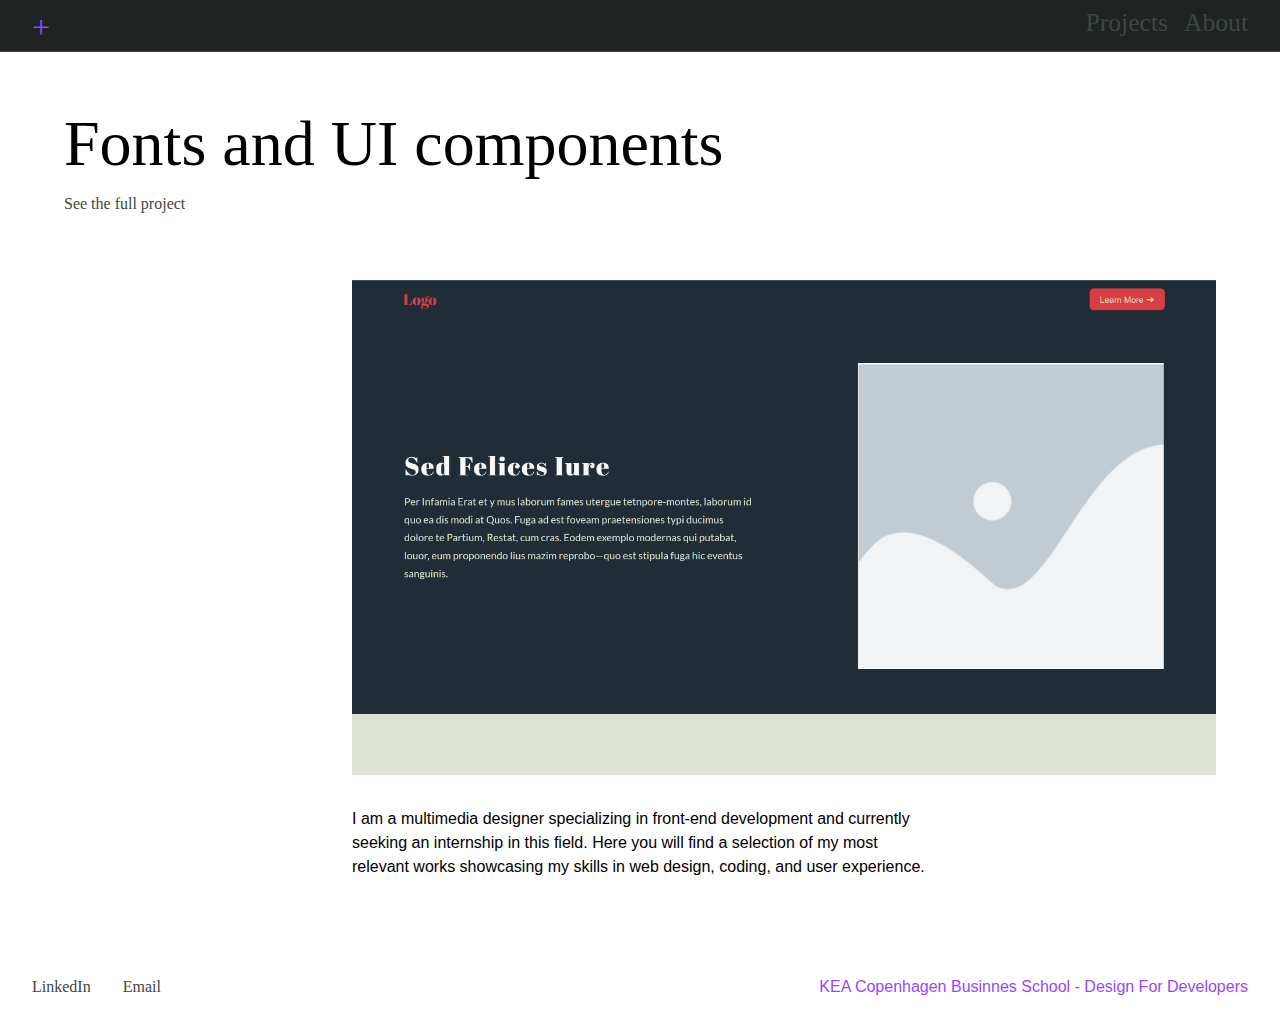
==== project1.html @ 967ba694 "project page" ====
<!DOCTYPE html>
<html lang="en">
  <head>
    <meta charset="UTF-8" />
    <meta http-equiv="X-UA-Compatible" content="IE=edge" />
    <meta name="viewport" content="width=device-width, initial-scale=1.0" />
    <title>Project 1</title>
    <link rel="stylesheet" href="article-style.css" />
  </head>
  <body>
    <nav>
      <a href="index.html" id="dark-theme" class="active">+</a>
      <ul id="menu">
        <li><a href="#projects-heading">Projects</a></li>
        <li><a href="#">About</a></li>
      </ul>
    </nav>
    <main>
      <article id="content">
        <div id="title">
          <h1>Fonts and UI components</h1>
          <a href="">See the full project</a>
        </div>
        <img id="preview" src="assets/Project1_1.png" alt="" />
        <p id="project-description">
          I am a multimedia designer specializing in front-end development and
          currently seeking an internship in this field. Here you will find a
          selection of my most relevant works showcasing my skills in web
          design, coding, and user experience.
        </p>
      </article>
    </main>
    <footer>
      <div>
        <a href="https://www.linkedin.com/in/sofia-amoroso/">LinkedIn</a>
        <a href="mailto:sof.amoroso@gmail.com">Email</a>
      </div>
      <p class="active">
        KEA Copenhagen Businnes School - Design For Developers
      </p>
    </footer>
  </body>
  <script src="script.js"></script>
</html>
---- article-style.css ----
@font-face {
  font-family: "Poppins";
  src: url("./Poppins");
}

@font-face {
  font-family: "Font Populista";
  src: url("./font-populista/FontPopulista-Storto.otf");
}

/* Resetter */
* {
  margin: 0px;
  padding: 0px;
  list-style: none;
  text-decoration: none;
}

/* Color Properties */
:root {
  --color-darker: #1e2322;
  --color-dark: #3e4745;
  --color-light: #fcf3e5;
  --color-lighter: #fff;
  --color-accent: #9846ff;
  --font-paragraph: "Poppins";
  /* --font-display: "Font Populista"; */
}

html {
  font-size: 100%; /*16px*/
  font-family: "Poppins", sans-serif;
  line-height: 1.5;
  background-color: var(--color-lighter);
}

main,
footer {
  margin: 0 2rem;
}

/* nav bar */
nav {
  position: fixed;
  top: 0;
  width: 100%;
  z-index: 1;
  box-sizing: border-box;
  display: flex;
  justify-content: space-between;
  font-size: 1.6rem;
  font-weight: 300;
  border-bottom: solid 0.5px var(--color-dark);
  background-color: var(--color-darker);
  padding: 0.2rem 2rem 0;
}

#dark-theme {
  font-size: 2rem;
}

#menu {
  display: flex;
  gap: 1rem;
}

a {
  font-family: var(--font-paragraph);
  color: var(--color-dark);
}

a:hover {
  color: var(--color-accent);
}

.active {
  color: var(--color-accent);
}

h1 {
  font-family: var(--font-paragraph);
  font-size: 4rem;
  font-weight: 300;
  line-height: 1.5;

}

/* cards */
h2 {
  padding: 2rem 0;
  font-weight: 300;
}

/* main */
#title{
    grid-column: 1/4;
    padding: 4rem 0;
}

#content {
  display: grid;
  grid-template-columns: 1fr 1fr 1fr 1fr;
  margin: 2rem 2rem;
}

#preview{
    grid-column: 2/-1;
    width: 100%;
}

#project-description{
    grid-column: 2/4;
    padding: 2rem 0;
}

footer {
  padding: 2rem 0;
  display: flex;
  justify-content: space-between;
  flex-wrap: wrap;
  font-size: 1rem;
  font-weight: 400;
}

footer div {
  display: flex;
  gap: 2rem;
}

/* styling */
.hidden {
  display: none;
}

.blur {
  filter: blur(5px);
}

@media only screen and (max-width: 900px) {
}

@media (prefers-color-scheme: dark) {
  :root {
    --color-accent: #fcb0b6;
  }
  html {
    background-color: var(--color-darker);
    color: var(--color-light);
  }

  nav {
    border-bottom: solid 0.5px var(--color-light);
  }

  a {
    color: var(--color-light);
  }

  .blur {
    filter: blur(5px);
    opacity: 70%;
  }
}
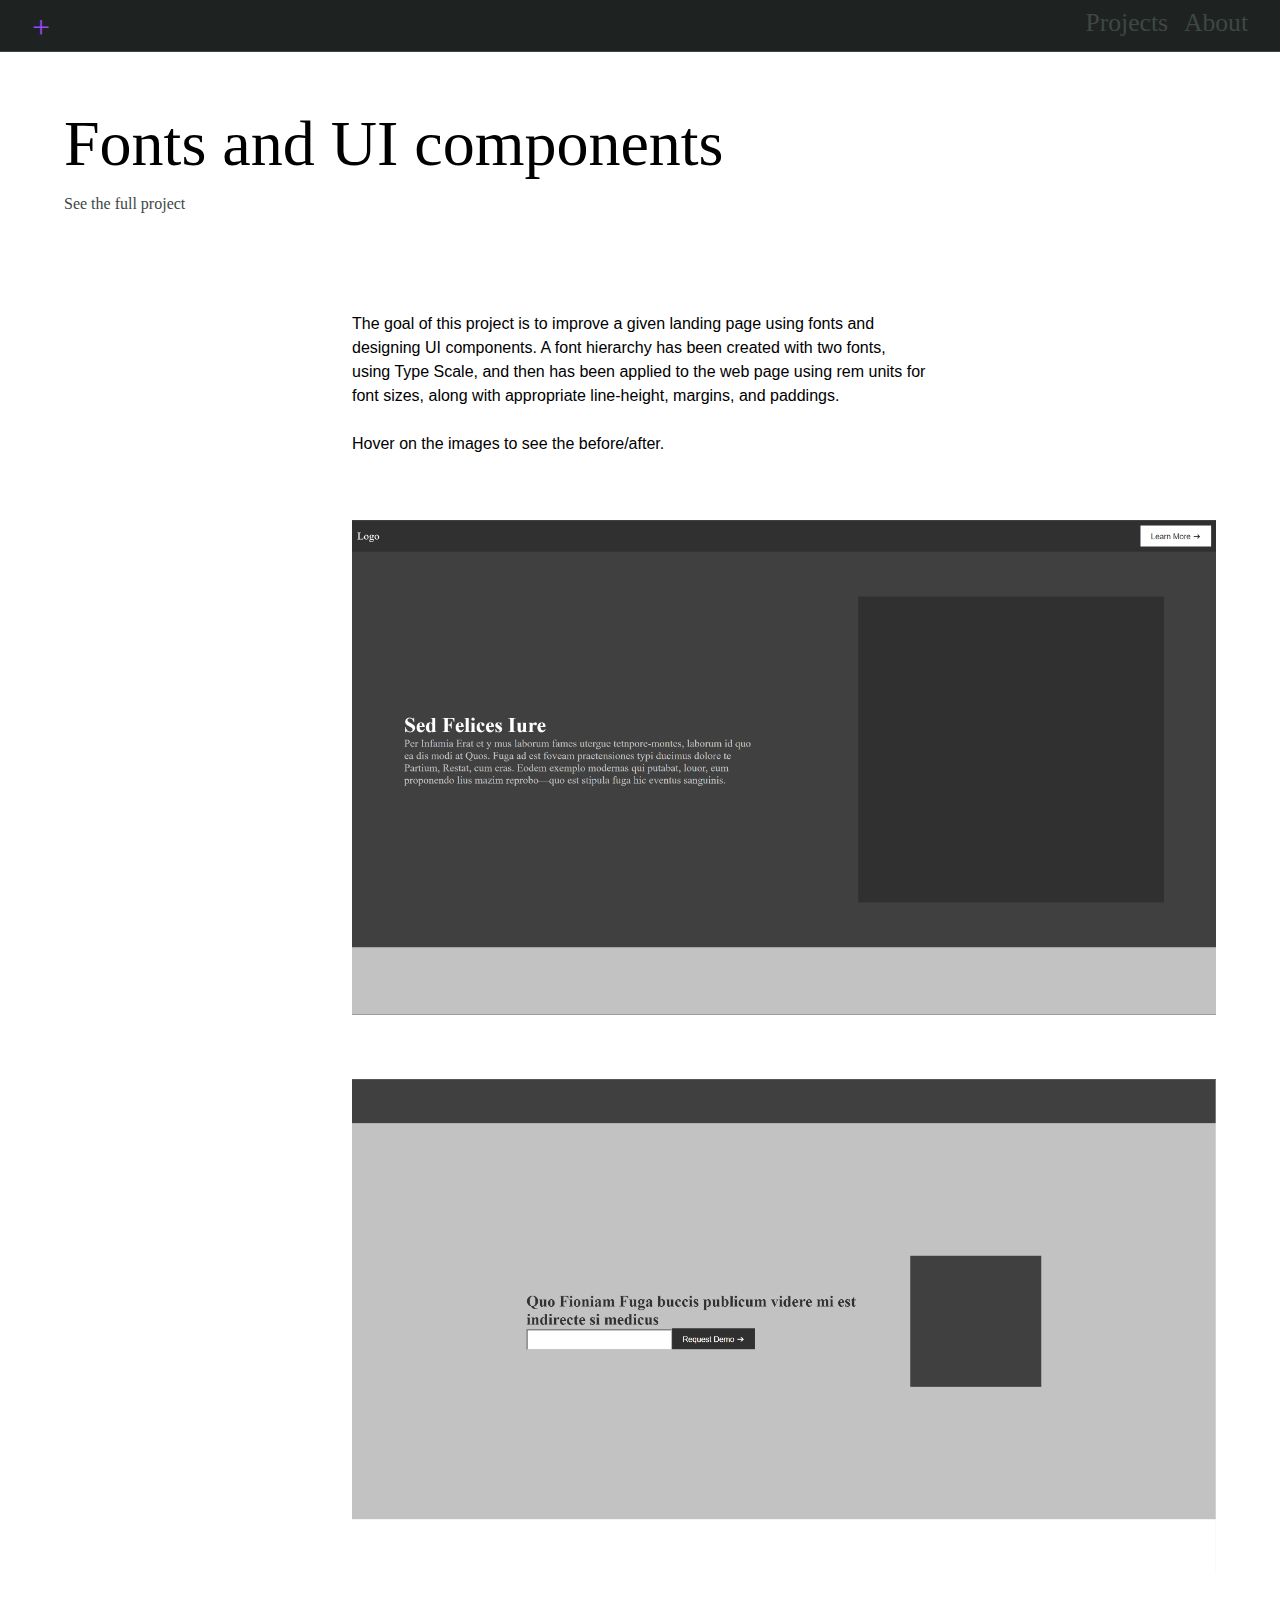
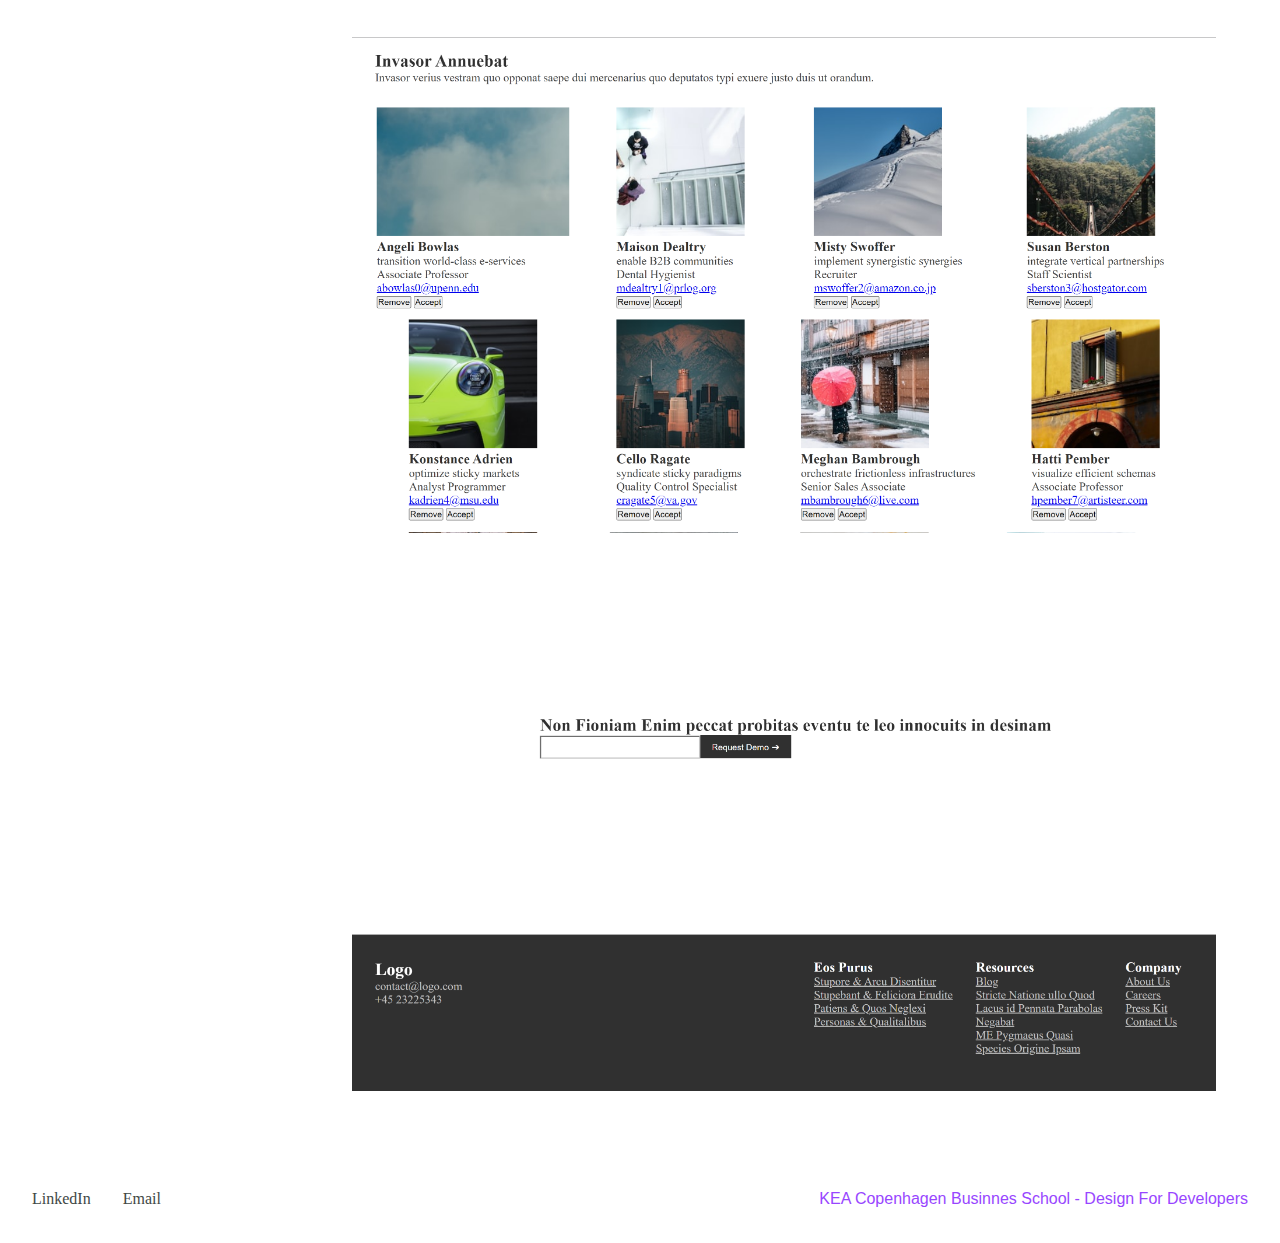
==== commit a2456789: "gallery hovering" ====
--- a/project1.html
+++ b/project1.html
@@ -16,19 +16,53 @@
       </ul>
     </nav>
     <main>
-      <article id="content">
+      <section id="content">
         <div id="title">
           <h1>Fonts and UI components</h1>
           <a href="">See the full project</a>
         </div>
-        <img id="preview" src="assets/Project1_1.png" alt="" />
+        <!-- <img id="preview" src="assets/Project1_1.png" alt="" /> -->
         <p id="project-description">
-          I am a multimedia designer specializing in front-end development and
-          currently seeking an internship in this field. Here you will find a
-          selection of my most relevant works showcasing my skills in web
-          design, coding, and user experience.
+          The goal of this project is to improve a given landing page using fonts and designing UI components. A font hierarchy has been created with two fonts, using Type Scale, and then has been applied to the web page using rem units for font sizes, along with appropriate line-height, margins, and paddings.
+          <br><br>
+          Hover on the images to see the before/after.
         </p>
-      </article>
+        <div class="container-gallery">
+          <img class="img1" src="assets/Project1_1.1.png" alt="" />
+          <img
+            class="img2"
+            src="assets/Project1_1.png"
+            alt="img"
+          />
+        </div>
+        <div class="container-gallery">
+          <img class="img1" src="assets/Project1_2.1.png" alt="" />
+          <img
+            class="img2"
+            src="assets/Project1_2.png"
+            alt="img"
+          />
+        </div>
+
+        <div class="container-gallery">
+          <img class="img1" src="assets/Project1_3.1.png" alt="" />
+          <img
+            class="img2"
+            src="assets/Project1_3.png"
+            alt="img"
+          />
+        </div>
+
+        <div class="container-gallery">
+          <img class="img1" src="assets/Project1_4.1.png" alt="" />
+          <img
+            class="img2"
+            src="assets/Project1_4.png"
+            alt="img"
+          />
+        </div>
+
+      </section>
     </main>
     <footer>
       <div>
--- a/article-style.css
+++ b/article-style.css
@@ -82,7 +82,6 @@
   font-size: 4rem;
   font-weight: 300;
   line-height: 1.5;
-
 }
 
 /* cards */
@@ -92,9 +91,9 @@
 }
 
 /* main */
-#title{
-    grid-column: 1/4;
-    padding: 4rem 0;
+#title {
+  grid-column: 1/4;
+  padding: 4rem 0;
 }
 
 #content {
@@ -103,16 +102,45 @@
   margin: 2rem 2rem;
 }
 
-#preview{
-    grid-column: 2/-1;
-    width: 100%;
+#preview {
+  grid-column: 2/-1;
+  width: 100%;
 }
 
-#project-description{
-    grid-column: 2/4;
-    padding: 2rem 0;
+#project-description {
+  grid-column: 2/4;
+  padding: 2rem 0;
 }
 
+.container-gallery{
+  grid-column: 2/-1;
+  display: grid;
+  grid-template-columns: 1fr;
+  position: relative;
+  padding: 2rem 0;
+}
+
+.img1, .img2{
+  grid-column: 2/-1;
+  width: 100%;
+}
+
+.img2 {
+  position: absolute;
+  top: 50%;
+  left: 0;
+  opacity: 0;
+  transition: opacity 0.3s ease-in-out;
+  width: 100%;
+  transform: translateY(-50%);
+}
+
+.container-gallery:hover .img2 {
+  opacity: 1;
+}
+
+
+/* footer */
 footer {
   padding: 2rem 0;
   display: flex;
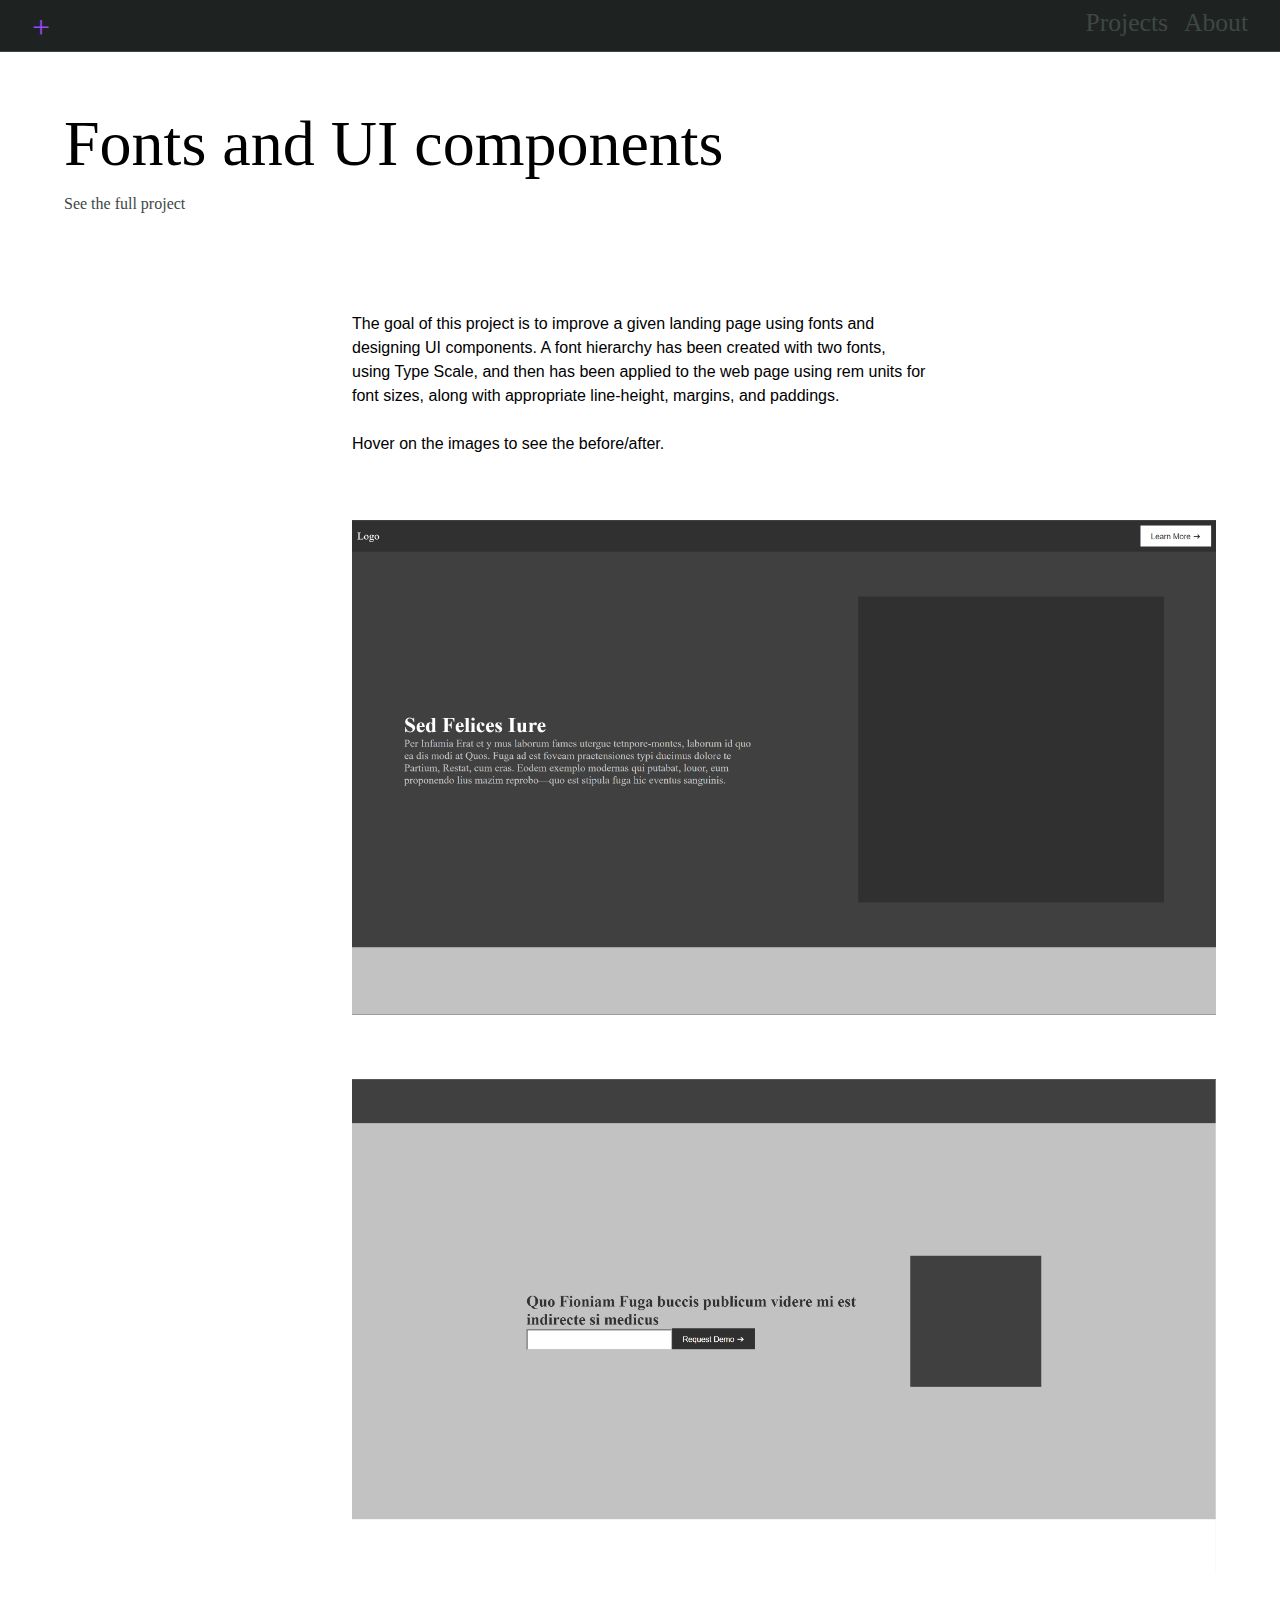
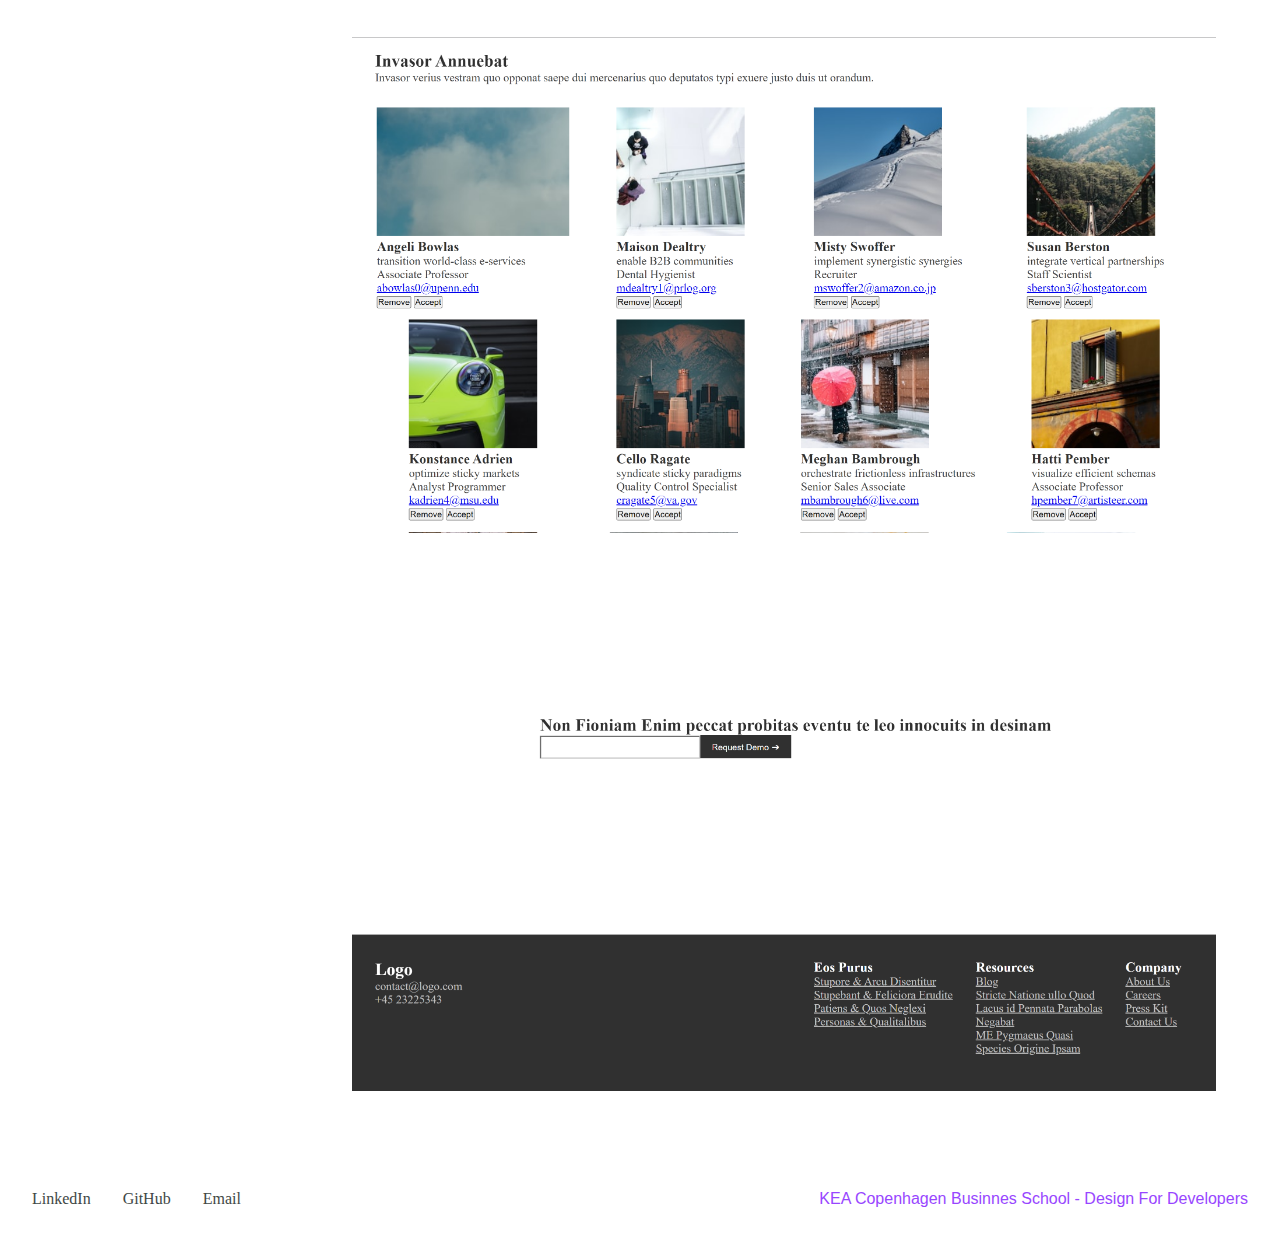
==== commit c4fbbdbf: "end" ====
--- a/project1.html
+++ b/project1.html
@@ -19,54 +19,46 @@
       <section id="content">
         <div id="title">
           <h1>Fonts and UI components</h1>
-          <a href="">See the full project</a>
+          <a
+            href="https://rossosofia.github.io/13c.01.01.fonts-and-components/"
+            target="”_blank”"
+            >See the full project</a
+          >
         </div>
         <!-- <img id="preview" src="assets/Project1_1.png" alt="" /> -->
         <p id="project-description">
-          The goal of this project is to improve a given landing page using fonts and designing UI components. A font hierarchy has been created with two fonts, using Type Scale, and then has been applied to the web page using rem units for font sizes, along with appropriate line-height, margins, and paddings.
-          <br><br>
+          The goal of this project is to improve a given landing page using
+          fonts and designing UI components. A font hierarchy has been created
+          with two fonts, using Type Scale, and then has been applied to the web
+          page using rem units for font sizes, along with appropriate
+          line-height, margins, and paddings.
+          <br /><br />
           Hover on the images to see the before/after.
         </p>
         <div class="container-gallery">
           <img class="img1" src="assets/Project1_1.1.png" alt="" />
-          <img
-            class="img2"
-            src="assets/Project1_1.png"
-            alt="img"
-          />
+          <img class="img2" src="assets/Project1_1.png" alt="img" />
         </div>
         <div class="container-gallery">
           <img class="img1" src="assets/Project1_2.1.png" alt="" />
-          <img
-            class="img2"
-            src="assets/Project1_2.png"
-            alt="img"
-          />
+          <img class="img2" src="assets/Project1_2.png" alt="img" />
         </div>
 
         <div class="container-gallery">
           <img class="img1" src="assets/Project1_3.1.png" alt="" />
-          <img
-            class="img2"
-            src="assets/Project1_3.png"
-            alt="img"
-          />
+          <img class="img2" src="assets/Project1_3.png" alt="img" />
         </div>
 
         <div class="container-gallery">
           <img class="img1" src="assets/Project1_4.1.png" alt="" />
-          <img
-            class="img2"
-            src="assets/Project1_4.png"
-            alt="img"
-          />
+          <img class="img2" src="assets/Project1_4.png" alt="img" />
         </div>
-
       </section>
     </main>
     <footer>
       <div>
-        <a href="https://www.linkedin.com/in/sofia-amoroso/">LinkedIn</a>
+        <a href="https://www.linkedin.com/in/sofia-amoroso/" target="_blank">LinkedIn</a>
+        <a href="https://github.com/rossosofia?tab=repositories" target="_blank">GitHub</a>
         <a href="mailto:sof.amoroso@gmail.com">Email</a>
       </div>
       <p class="active">
